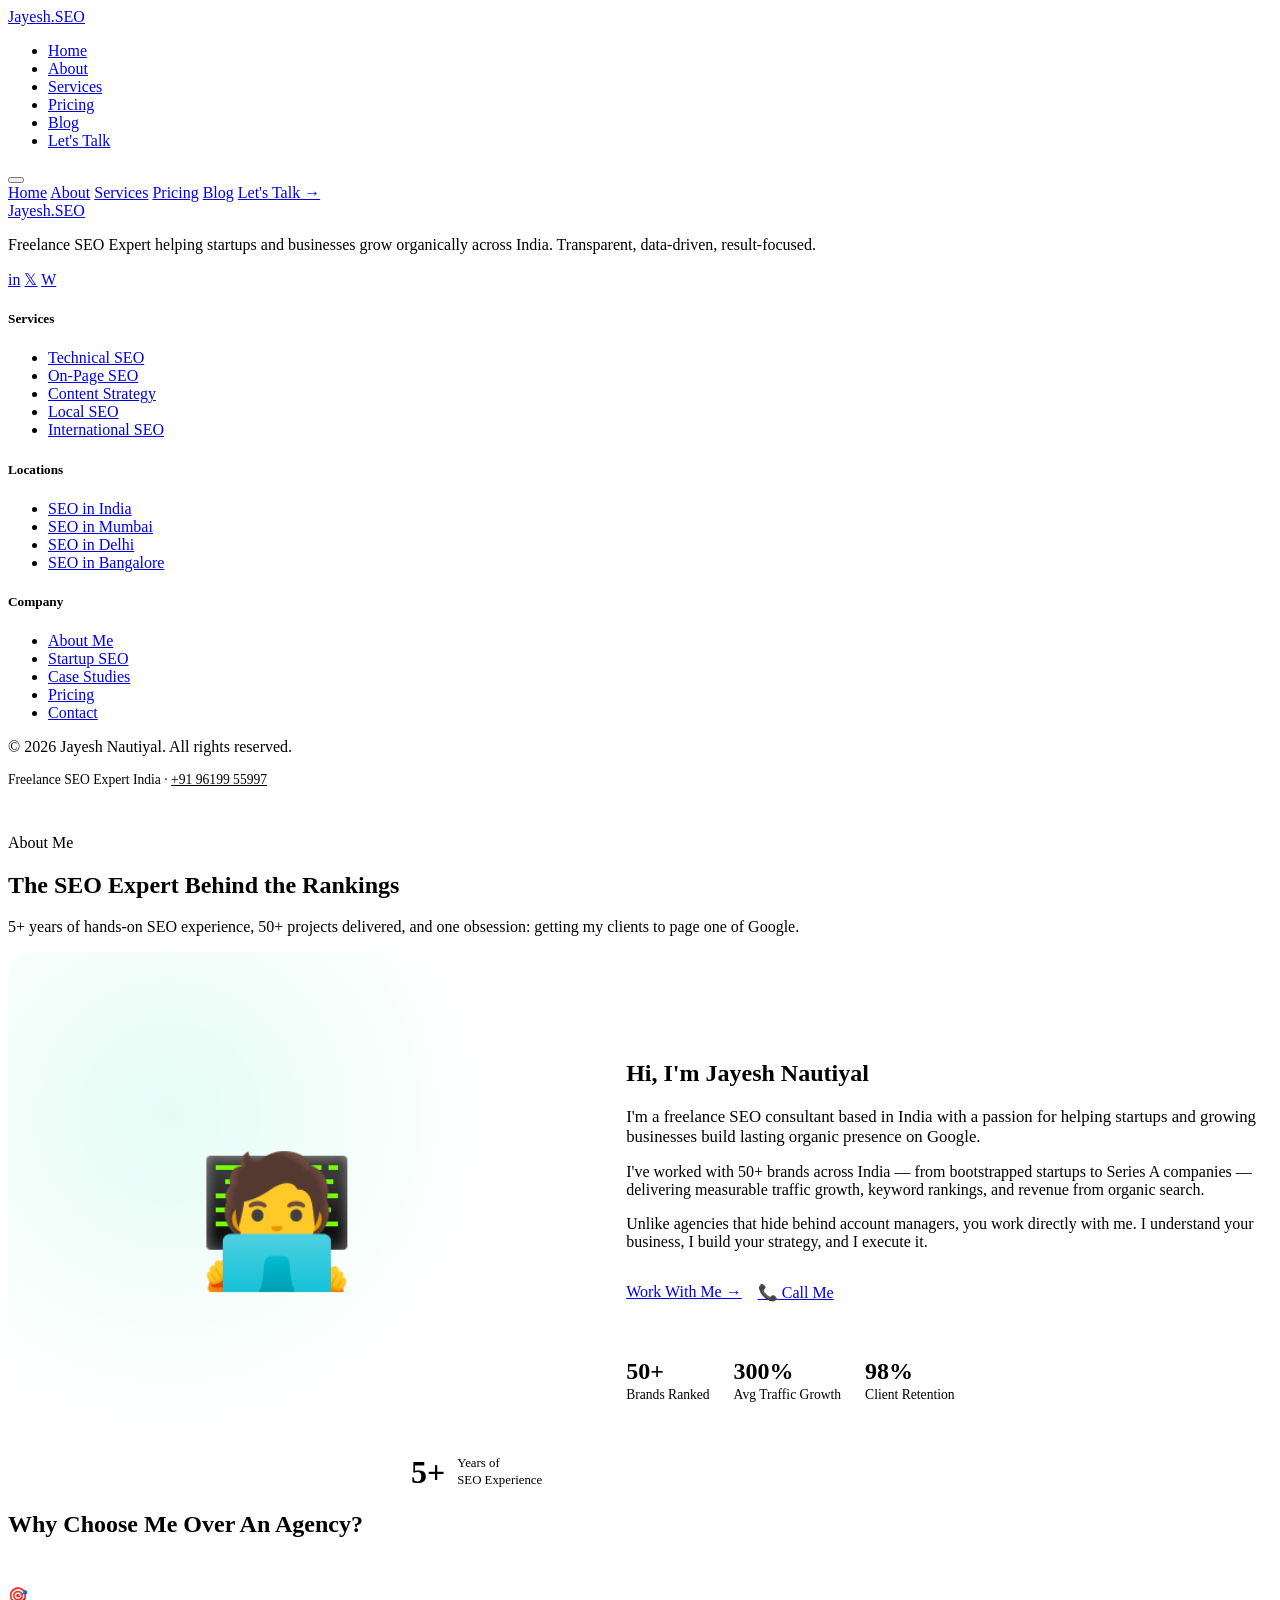
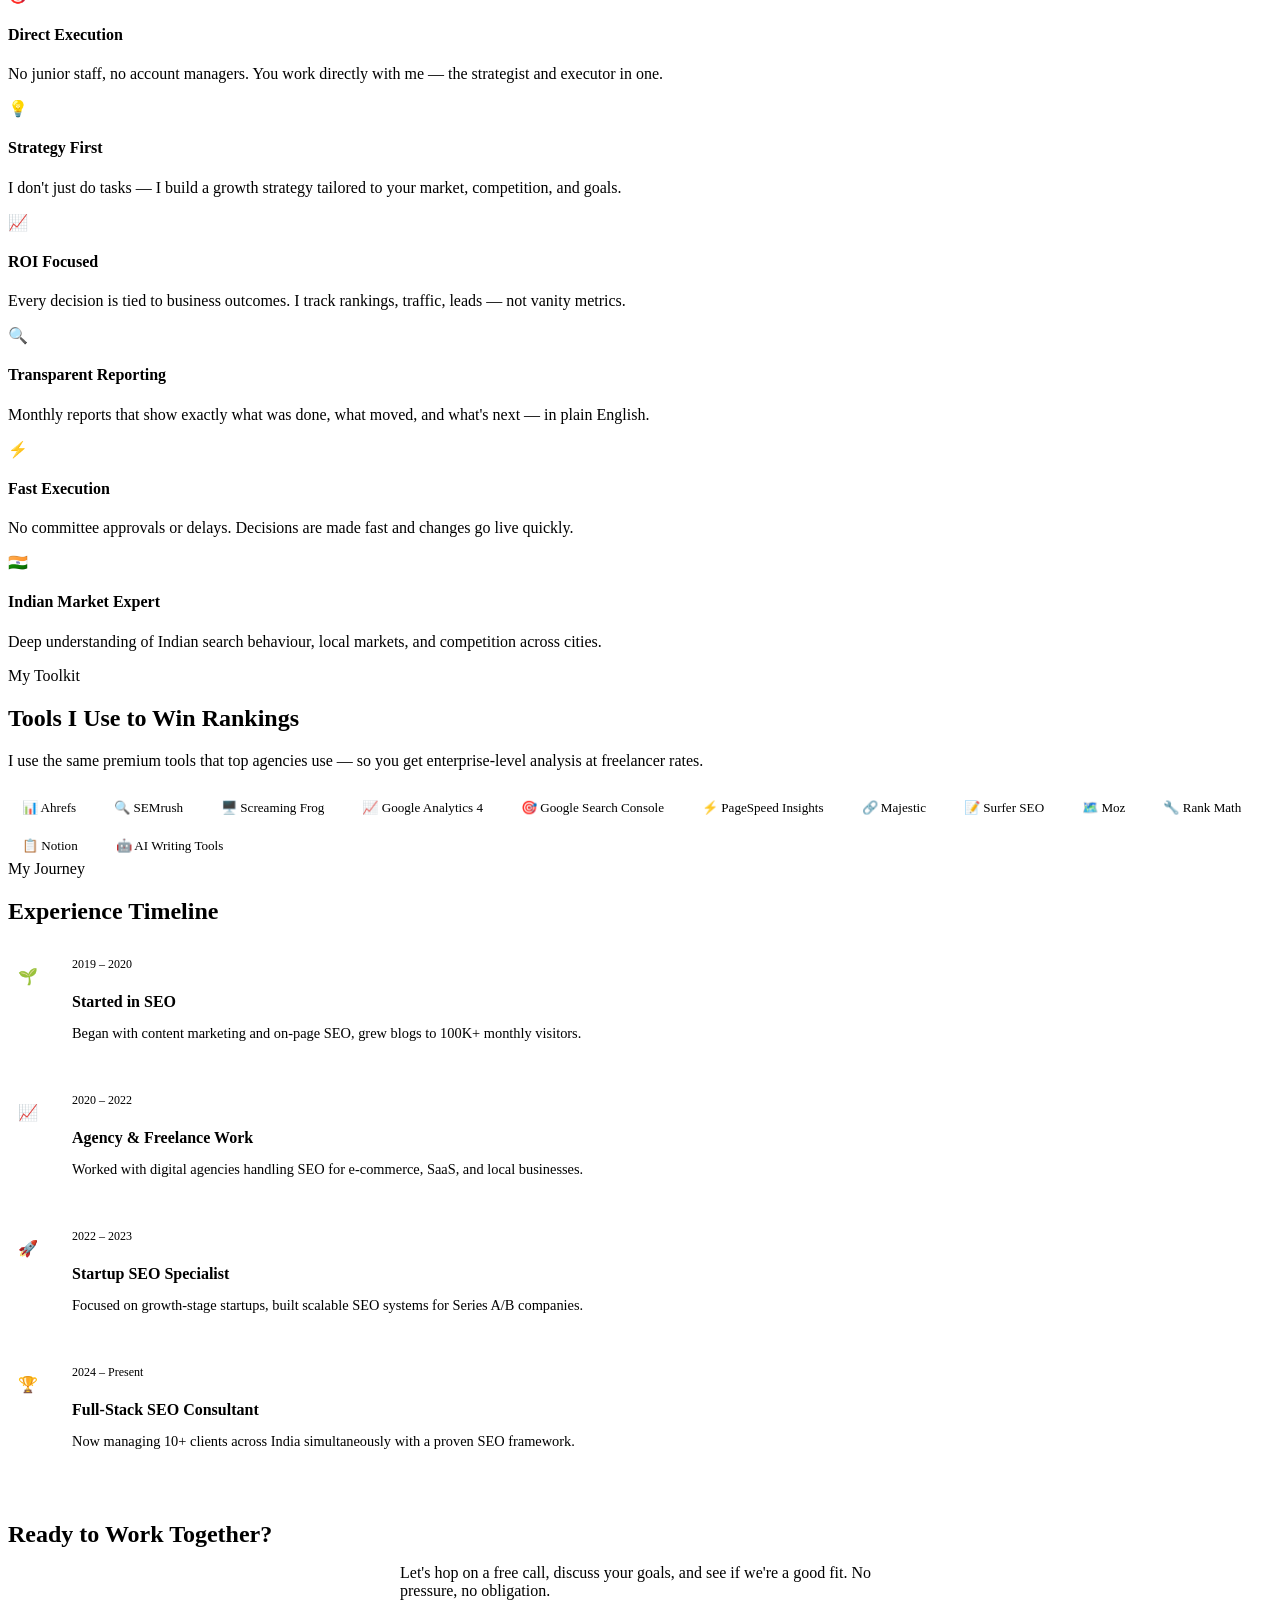
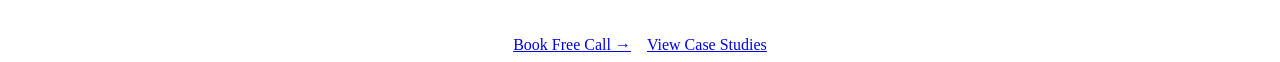
==== about.html @ 2b197820 "Add files via upload" ====
<!DOCTYPE html>
<html lang="en">
<head>
  <meta charset="UTF-8" />
  <meta name="viewport" content="width=device-width, initial-scale=1.0" />
  <title>About Jayesh Nautiyal | Freelance SEO Expert India</title>
  <meta name="description" content="Learn about Jayesh Nautiyal — freelance SEO expert with 5+ years experience helping Indian startups and businesses rank on Google." />
  <link rel="preconnect" href="https://fonts.googleapis.com" />
  <link href="https://fonts.googleapis.com/css2?family=Syne:wght@400;600;700;800&family=DM+Sans:ital,wght@0,300;0,400;0,500;0,600;1,400&family=JetBrains+Mono:wght@400;500&display=swap" rel="stylesheet" />
  <link rel="stylesheet" href="assets/css/style.css" />
  <style>
    .about-grid { display:grid;grid-template-columns:1fr 1.2fr;gap:80px;align-items:center; }
    .avatar-wrapper {
      position:relative;
    }
    .avatar-box {
      width:100%;aspect-ratio:1;
      background:linear-gradient(135deg,var(--bg3),var(--card));
      border:1px solid var(--border);
      border-radius:24px;
      display:flex;align-items:center;justify-content:center;
      font-family:var(--font-display);
      font-size:8rem;
      position:relative;overflow:hidden;
    }
    .avatar-box::before {
      content:'';position:absolute;inset:0;
      background:radial-gradient(ellipse at 30% 30%,rgba(0,229,160,0.1),transparent 60%);
    }
    .avatar-badge {
      position:absolute;bottom:-16px;right:-16px;
      background:var(--card);border:1px solid var(--border);
      border-radius:14px;padding:16px 20px;
      display:flex;align-items:center;gap:12px;
      box-shadow:var(--shadow);
    }
    .avatar-badge .num { font-family:var(--font-display);font-size:2rem;font-weight:800;color:var(--accent); }
    .avatar-badge .lbl { font-size:0.8rem;color:var(--text2);line-height:1.3; }
    .tools-grid { display:flex;flex-wrap:wrap;gap:10px;margin-top:24px; }
    .tool-chip {
      display:flex;align-items:center;gap:6px;
      padding:6px 14px;border:1px solid var(--border);
      border-radius:100px;font-size:0.82rem;color:var(--text2);
      background:var(--card);
      transition:all var(--transition);
    }
    .tool-chip:hover { border-color:var(--accent);color:var(--accent); }
    .timeline { display:flex;flex-direction:column;gap:0; }
    .timeline-item {
      display:flex;gap:24px;padding-bottom:36px;
      position:relative;
    }
    .timeline-item::before {
      content:'';position:absolute;left:19px;top:40px;bottom:0;
      width:1px;background:var(--border);
    }
    .timeline-item:last-child::before { display:none; }
    .timeline-dot {
      width:40px;height:40px;min-width:40px;
      border:2px solid var(--accent);
      border-radius:50%;
      display:flex;align-items:center;justify-content:center;
      background:var(--bg);
      font-size:1rem;
    }
    .timeline-content .year {
      font-family:var(--font-mono);font-size:0.75rem;
      color:var(--accent);margin-bottom:4px;
    }
    .timeline-content h4 { margin-bottom:4px; }
    .timeline-content p { font-size:0.9rem; }
    @media(max-width:768px){
      .about-grid{grid-template-columns:1fr;}
      .avatar-wrapper{max-width:320px;margin:0 auto;}
    }
  </style>
</head>
<body>
<script src="assets/js/layout.js"></script>

<section class="page-hero">
  <div class="container">
    <div class="section-header">
      <div class="badge">About Me</div>
      <h1>The SEO Expert <span class="highlight">Behind the Rankings</span></h1>
      <p>5+ years of hands-on SEO experience, 50+ projects delivered, and one obsession: getting my clients to page one of Google.</p>
    </div>
  </div>
</section>

<section class="section" style="padding-top:0;">
  <div class="container">
    <div class="about-grid">
      <div class="avatar-wrapper fade-up">
        <div class="avatar-box">
          <span style="position:relative;z-index:1;">🧑‍💻</span>
        </div>
        <div class="avatar-badge">
          <div class="num">5+</div>
          <div class="lbl">Years of<br>SEO Experience</div>
        </div>
      </div>
      <div class="fade-up">
        <h2 style="margin-bottom:20px;">Hi, I'm <span class="highlight">Jayesh Nautiyal</span></h2>
        <p style="margin-bottom:16px;font-size:1.05rem;">I'm a freelance SEO consultant based in India with a passion for helping startups and growing businesses build lasting organic presence on Google.</p>
        <p style="margin-bottom:16px;">I've worked with 50+ brands across India — from bootstrapped startups to Series A companies — delivering measurable traffic growth, keyword rankings, and revenue from organic search.</p>
        <p style="margin-bottom:32px;">Unlike agencies that hide behind account managers, you work directly with me. I understand your business, I build your strategy, and I execute it.</p>
        <div style="display:flex;gap:16px;flex-wrap:wrap;margin-bottom:32px;">
          <a href="contact.html" class="btn btn-primary">Work With Me →</a>
          <a href="tel:+919619955997" class="btn btn-outline">📞 Call Me</a>
        </div>
        <div style="display:flex;gap:24px;flex-wrap:wrap;padding-top:24px;border-top:1px solid var(--border);">
          <div><strong style="display:block;font-size:1.5rem;color:var(--accent);">50+</strong><span style="font-size:0.85rem;color:var(--text2);">Brands Ranked</span></div>
          <div><strong style="display:block;font-size:1.5rem;color:var(--accent2);">300%</strong><span style="font-size:0.85rem;color:var(--text2);">Avg Traffic Growth</span></div>
          <div><strong style="display:block;font-size:1.5rem;color:var(--accent3);">98%</strong><span style="font-size:0.85rem;color:var(--text2);">Client Retention</span></div>
        </div>
      </div>
    </div>
  </div>
</section>

<!-- WHY ME -->
<section class="section" style="background:var(--bg2);padding-top:0;">
  <div class="container">
    <div class="section-header fade-up" style="margin-bottom:48px;">
      <h2>Why Choose Me Over <span class="highlight">An Agency?</span></h2>
    </div>
    <div class="grid-3">
      <div class="card fade-up">
        <div class="icon-box">🎯</div>
        <h4>Direct Execution</h4>
        <p>No junior staff, no account managers. You work directly with me — the strategist and executor in one.</p>
      </div>
      <div class="card fade-up">
        <div class="icon-box">💡</div>
        <h4>Strategy First</h4>
        <p>I don't just do tasks — I build a growth strategy tailored to your market, competition, and goals.</p>
      </div>
      <div class="card fade-up">
        <div class="icon-box">📈</div>
        <h4>ROI Focused</h4>
        <p>Every decision is tied to business outcomes. I track rankings, traffic, leads — not vanity metrics.</p>
      </div>
      <div class="card fade-up">
        <div class="icon-box">🔍</div>
        <h4>Transparent Reporting</h4>
        <p>Monthly reports that show exactly what was done, what moved, and what's next — in plain English.</p>
      </div>
      <div class="card fade-up">
        <div class="icon-box">⚡</div>
        <h4>Fast Execution</h4>
        <p>No committee approvals or delays. Decisions are made fast and changes go live quickly.</p>
      </div>
      <div class="card fade-up">
        <div class="icon-box">🇮🇳</div>
        <h4>Indian Market Expert</h4>
        <p>Deep understanding of Indian search behaviour, local markets, and competition across cities.</p>
      </div>
    </div>
  </div>
</section>

<!-- TOOLS -->
<section class="section">
  <div class="container">
    <div class="grid-2" style="gap:80px;align-items:center;">
      <div class="fade-up">
        <div class="badge">My Toolkit</div>
        <h2>Tools I Use to <span class="highlight">Win Rankings</span></h2>
        <p style="margin:20px 0;">I use the same premium tools that top agencies use — so you get enterprise-level analysis at freelancer rates.</p>
        <div class="tools-grid">
          <div class="tool-chip">📊 Ahrefs</div>
          <div class="tool-chip">🔍 SEMrush</div>
          <div class="tool-chip">🖥️ Screaming Frog</div>
          <div class="tool-chip">📈 Google Analytics 4</div>
          <div class="tool-chip">🎯 Google Search Console</div>
          <div class="tool-chip">⚡ PageSpeed Insights</div>
          <div class="tool-chip">🔗 Majestic</div>
          <div class="tool-chip">📝 Surfer SEO</div>
          <div class="tool-chip">🗺️ Moz</div>
          <div class="tool-chip">🔧 Rank Math</div>
          <div class="tool-chip">📋 Notion</div>
          <div class="tool-chip">🤖 AI Writing Tools</div>
        </div>
      </div>
      <div class="fade-up">
        <div class="badge">My Journey</div>
        <h2 style="margin-bottom:32px;">Experience <span class="highlight">Timeline</span></h2>
        <div class="timeline">
          <div class="timeline-item">
            <div class="timeline-dot">🌱</div>
            <div class="timeline-content">
              <div class="year">2019 – 2020</div>
              <h4>Started in SEO</h4>
              <p>Began with content marketing and on-page SEO, grew blogs to 100K+ monthly visitors.</p>
            </div>
          </div>
          <div class="timeline-item">
            <div class="timeline-dot">📈</div>
            <div class="timeline-content">
              <div class="year">2020 – 2022</div>
              <h4>Agency & Freelance Work</h4>
              <p>Worked with digital agencies handling SEO for e-commerce, SaaS, and local businesses.</p>
            </div>
          </div>
          <div class="timeline-item">
            <div class="timeline-dot">🚀</div>
            <div class="timeline-content">
              <div class="year">2022 – 2023</div>
              <h4>Startup SEO Specialist</h4>
              <p>Focused on growth-stage startups, built scalable SEO systems for Series A/B companies.</p>
            </div>
          </div>
          <div class="timeline-item">
            <div class="timeline-dot">🏆</div>
            <div class="timeline-content">
              <div class="year">2024 – Present</div>
              <h4>Full-Stack SEO Consultant</h4>
              <p>Now managing 10+ clients across India simultaneously with a proven SEO framework.</p>
            </div>
          </div>
        </div>
      </div>
    </div>
  </div>
</section>

<!-- CTA -->
<section class="section-sm">
  <div class="container">
    <div class="cta-section fade-up">
      <h2 style="margin-bottom:16px;">Ready to Work <span class="highlight">Together?</span></h2>
      <p style="max-width:480px;margin:0 auto 36px;">Let's hop on a free call, discuss your goals, and see if we're a good fit. No pressure, no obligation.</p>
      <div style="display:flex;gap:16px;justify-content:center;flex-wrap:wrap;">
        <a href="contact.html" class="btn btn-primary">Book Free Call →</a>
        <a href="startups/case-studies.html" class="btn btn-outline">View Case Studies</a>
      </div>
    </div>
  </div>
</section>

<script src="assets/js/main.js"></script>
</body>
</html>
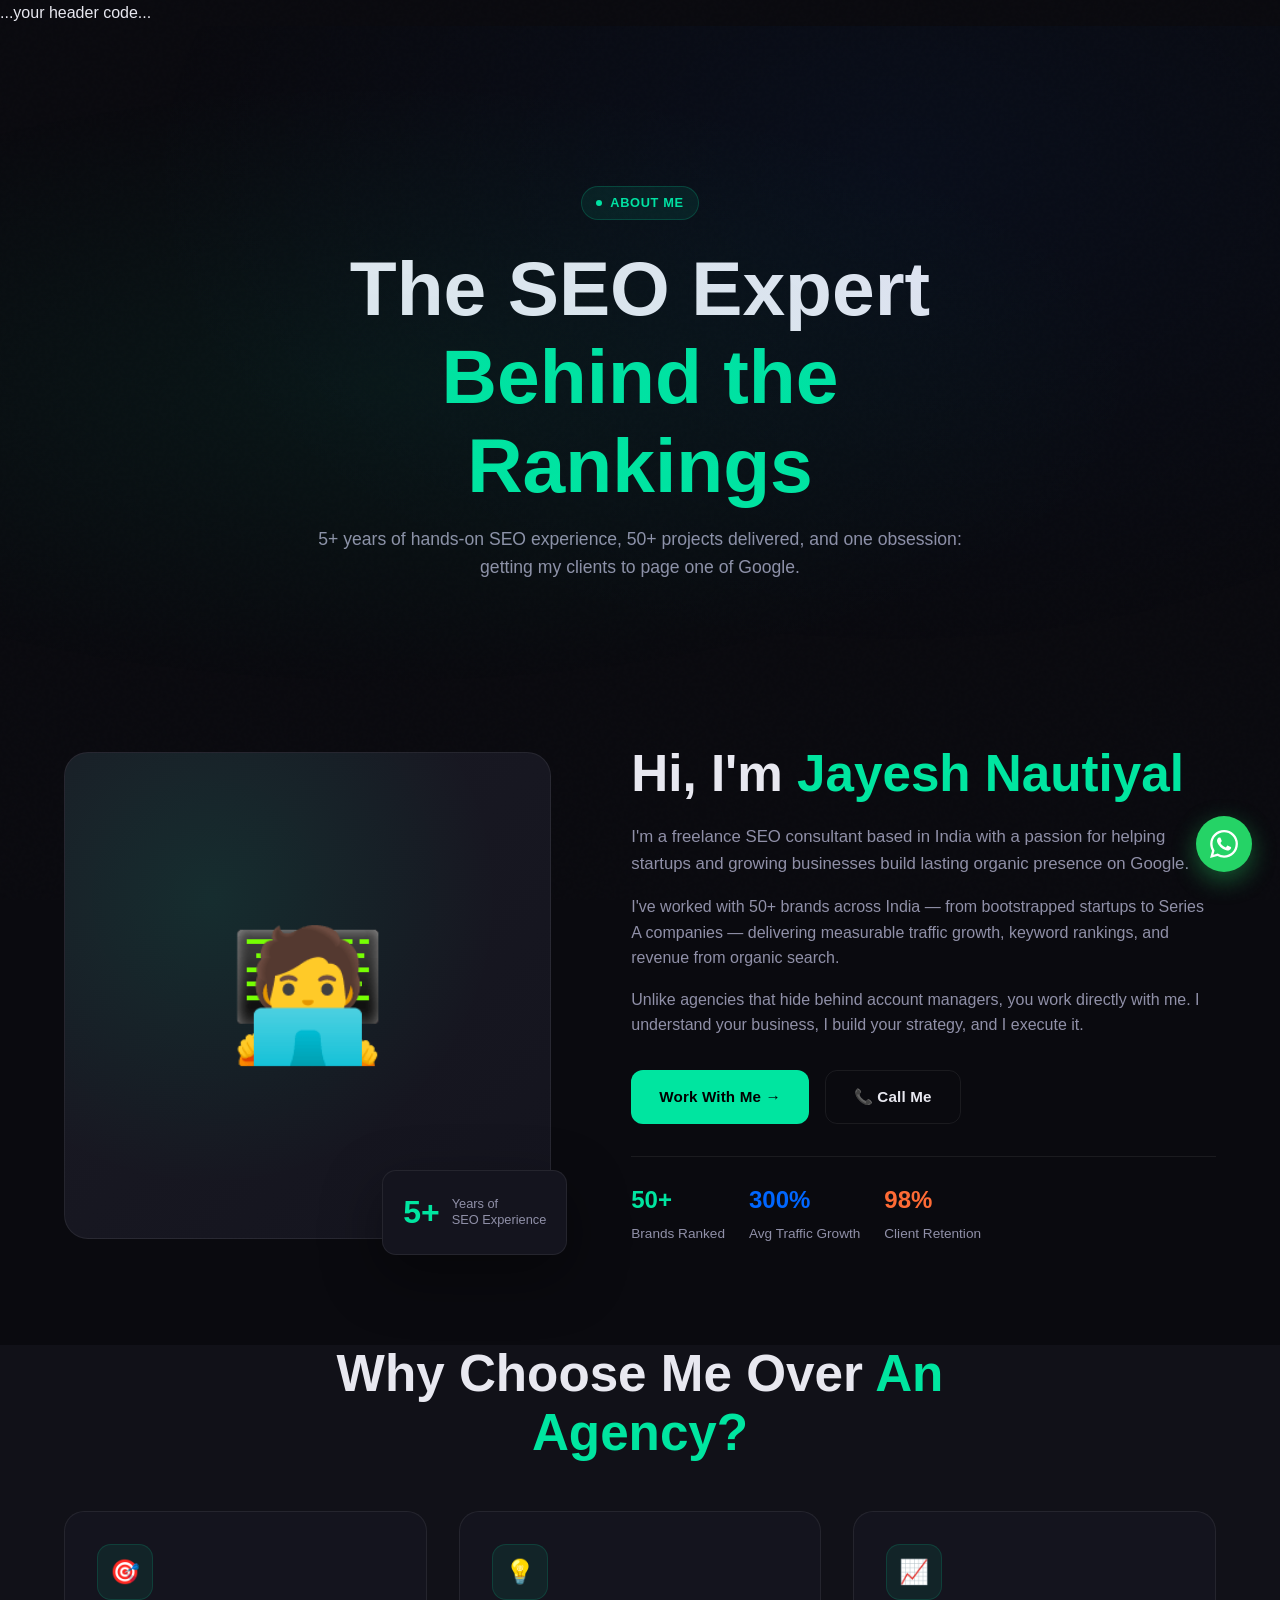
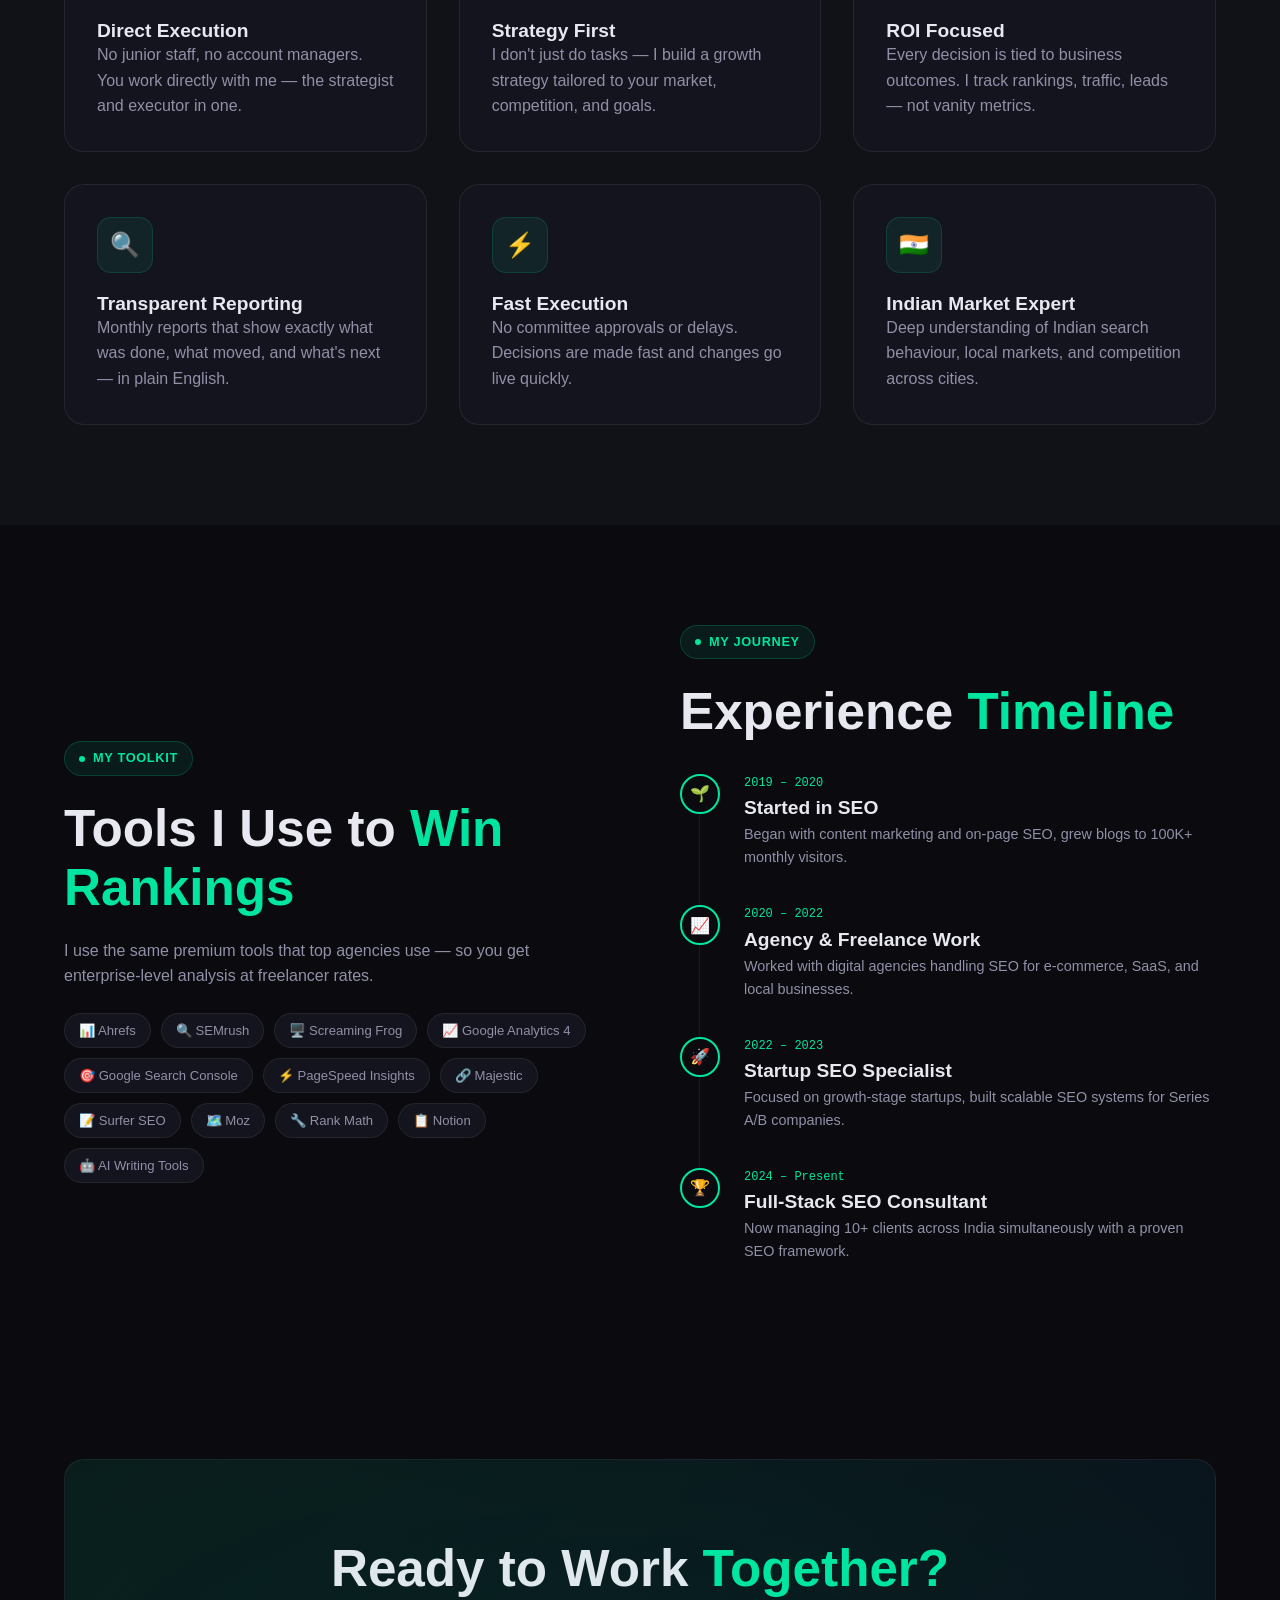
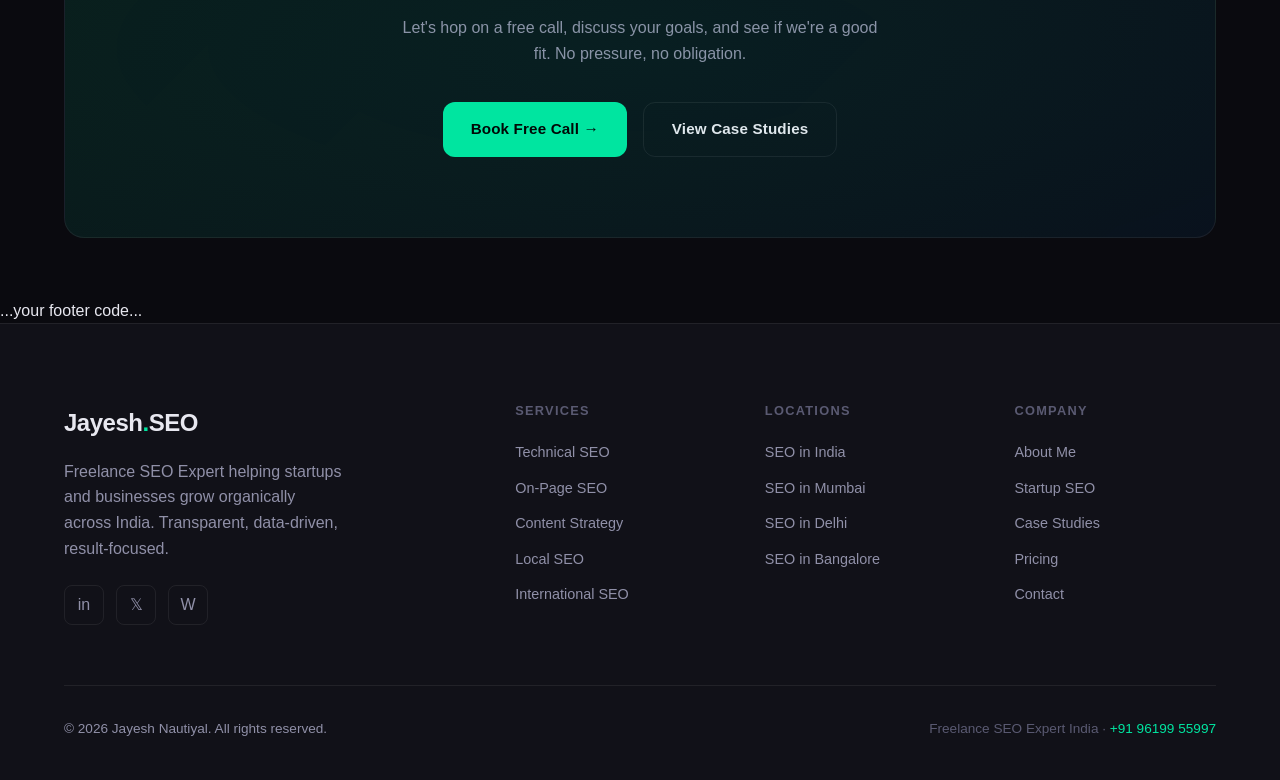
==== commit 6efc31aa: "Update about.html" ====
--- a/about.html
+++ b/about.html
@@ -76,7 +76,7 @@
   </style>
 </head>
 <body>
-<script src="assets/js/layout.js"></script>
+<div id="header"></div>
 
 <section class="page-hero">
   <div class="container">
@@ -239,6 +239,9 @@
   </div>
 </section>
 
-<script src="assets/js/main.js"></script>
+<div id="footer"></div>
+
+<script src="assets/js/layout.js" defer></script>
+<script src="assets/js/main.js" defer></script>
 </body>
-</html>+</html>
--- a/assets/css/style.css
+++ b/assets/css/style.css
@@ -0,0 +1,514 @@
+/* ===== VARIABLES ===== */
+:root {
+  --bg: #0a0a0f;
+  --bg2: #111118;
+  --bg3: #1a1a24;
+  --accent: #00e5a0;
+  --accent2: #0066ff;
+  --accent3: #ff6b35;
+  --text: #e8e8f0;
+  --text2: #9090a8;
+  --text3: #5a5a72;
+  --card: #14141e;
+  --border: rgba(255,255,255,0.07);
+  --glow: rgba(0,229,160,0.15);
+  --font-display: 'Syne', sans-serif;
+  --font-body: 'DM Sans', sans-serif;
+  --font-mono: 'JetBrains Mono', monospace;
+  --radius: 12px;
+  --radius-lg: 20px;
+  --shadow: 0 20px 60px rgba(0,0,0,0.4);
+  --transition: 0.3s cubic-bezier(0.4,0,0.2,1);
+}
+
+/* ===== RESET ===== */
+*, *::before, *::after { box-sizing: border-box; margin: 0; padding: 0; }
+html { scroll-behavior: smooth; font-size: 16px; }
+body {
+  background: var(--bg);
+  color: var(--text);
+  font-family: var(--font-body);
+  line-height: 1.6;
+  overflow-x: hidden;
+}
+a { color: inherit; text-decoration: none; }
+img { max-width: 100%; display: block; }
+ul { list-style: none; }
+button { cursor: pointer; border: none; background: none; font-family: inherit; }
+
+/* ===== TYPOGRAPHY ===== */
+h1,h2,h3,h4,h5 { font-family: var(--font-display); font-weight: 700; line-height: 1.15; }
+h1 { font-size: clamp(2.5rem, 6vw, 5rem); }
+h2 { font-size: clamp(2rem, 4vw, 3.2rem); }
+h3 { font-size: clamp(1.3rem, 2.5vw, 1.8rem); }
+h4 { font-size: 1.2rem; }
+p { color: var(--text2); }
+
+/* ===== LAYOUT ===== */
+.container { max-width: 1200px; margin: 0 auto; padding: 0 24px; }
+.section { padding: 100px 0; }
+.section-sm { padding: 60px 0; }
+
+/* ===== GRID ===== */
+.grid-2 { display: grid; grid-template-columns: repeat(2, 1fr); gap: 32px; }
+.grid-3 { display: grid; grid-template-columns: repeat(3, 1fr); gap: 32px; }
+.grid-4 { display: grid; grid-template-columns: repeat(4, 1fr); gap: 24px; }
+
+/* ===== HEADER / NAV ===== */
+#site-header {
+  position: fixed; top: 0; left: 0; right: 0; z-index: 1000;
+  padding: 0;
+  transition: all var(--transition);
+}
+#site-header.scrolled {
+  background: rgba(10,10,15,0.92);
+  backdrop-filter: blur(20px);
+  border-bottom: 1px solid var(--border);
+}
+.nav-inner {
+  display: flex; align-items: center; justify-content: space-between;
+  height: 72px;
+}
+.logo {
+  font-family: var(--font-display);
+  font-size: 1.5rem;
+  font-weight: 800;
+  letter-spacing: -0.02em;
+}
+.logo span { color: var(--accent); }
+.nav-links {
+  display: flex; align-items: center; gap: 40px;
+}
+.nav-links a {
+  font-size: 0.9rem;
+  font-weight: 500;
+  color: var(--text2);
+  transition: color var(--transition);
+  letter-spacing: 0.02em;
+  text-transform: uppercase;
+}
+.nav-links a:hover, .nav-links a.active { color: var(--accent); }
+.nav-cta {
+  background: var(--accent);
+  color: #000 !important;
+  padding: 10px 22px;
+  border-radius: 8px;
+  font-weight: 700 !important;
+  transition: all var(--transition) !important;
+  text-transform: none !important;
+  letter-spacing: 0 !important;
+}
+.nav-cta:hover { background: #00ffb3 !important; transform: translateY(-1px); }
+
+/* Hamburger */
+.hamburger {
+  display: none;
+  flex-direction: column; gap: 5px;
+  padding: 8px; cursor: pointer;
+}
+.hamburger span {
+  display: block; width: 24px; height: 2px;
+  background: var(--text);
+  transition: all var(--transition);
+  border-radius: 2px;
+}
+.hamburger.open span:nth-child(1) { transform: rotate(45deg) translate(5px,5px); }
+.hamburger.open span:nth-child(2) { opacity: 0; }
+.hamburger.open span:nth-child(3) { transform: rotate(-45deg) translate(5px,-5px); }
+
+.mobile-nav {
+  display: none;
+  position: fixed; top: 72px; left: 0; right: 0;
+  background: rgba(10,10,15,0.98);
+  backdrop-filter: blur(20px);
+  border-bottom: 1px solid var(--border);
+  padding: 24px; z-index: 999;
+  flex-direction: column; gap: 8px;
+}
+.mobile-nav.open { display: flex; }
+.mobile-nav a {
+  padding: 14px 16px;
+  border-radius: var(--radius);
+  font-weight: 500;
+  color: var(--text2);
+  transition: all var(--transition);
+  border: 1px solid transparent;
+}
+.mobile-nav a:hover { color: var(--accent); border-color: var(--border); }
+.mobile-nav .nav-cta { color: #000 !important; border: none !important; text-align: center; }
+
+/* ===== FOOTER ===== */
+#site-footer {
+  background: var(--bg2);
+  border-top: 1px solid var(--border);
+  padding: 80px 0 40px;
+}
+.footer-grid {
+  display: grid;
+  grid-template-columns: 2fr 1fr 1fr 1fr;
+  gap: 48px;
+  margin-bottom: 60px;
+}
+.footer-brand p { margin: 16px 0 24px; max-width: 280px; }
+.footer-social { display: flex; gap: 12px; }
+.footer-social a {
+  width: 40px; height: 40px;
+  border: 1px solid var(--border);
+  border-radius: 8px;
+  display: flex; align-items: center; justify-content: center;
+  color: var(--text2);
+  font-size: 1rem;
+  transition: all var(--transition);
+}
+.footer-social a:hover { border-color: var(--accent); color: var(--accent); }
+.footer-col h5 {
+  font-family: var(--font-body);
+  font-size: 0.8rem;
+  font-weight: 700;
+  letter-spacing: 0.1em;
+  text-transform: uppercase;
+  color: var(--text3);
+  margin-bottom: 20px;
+}
+.footer-col ul { display: flex; flex-direction: column; gap: 10px; }
+.footer-col ul li a {
+  color: var(--text2);
+  font-size: 0.9rem;
+  transition: color var(--transition);
+}
+.footer-col ul li a:hover { color: var(--accent); }
+.footer-bottom {
+  border-top: 1px solid var(--border);
+  padding-top: 32px;
+  display: flex; align-items: center; justify-content: space-between;
+}
+.footer-bottom p { font-size: 0.85rem; }
+
+/* ===== BUTTONS ===== */
+.btn {
+  display: inline-flex; align-items: center; gap: 8px;
+  padding: 14px 28px;
+  border-radius: var(--radius);
+  font-weight: 600;
+  font-size: 0.95rem;
+  transition: all var(--transition);
+  letter-spacing: 0.01em;
+  cursor: pointer;
+}
+.btn-primary {
+  background: var(--accent);
+  color: #000;
+}
+.btn-primary:hover { background: #00ffb3; transform: translateY(-2px); box-shadow: 0 8px 30px rgba(0,229,160,0.3); }
+.btn-outline {
+  border: 1px solid var(--border);
+  color: var(--text);
+  background: transparent;
+}
+.btn-outline:hover { border-color: var(--accent); color: var(--accent); }
+.btn-ghost { color: var(--accent); padding: 14px 0; }
+.btn-ghost:hover { gap: 14px; }
+
+/* ===== BADGE ===== */
+.badge {
+  display: inline-flex; align-items: center; gap: 8px;
+  padding: 6px 14px;
+  background: rgba(0,229,160,0.08);
+  border: 1px solid rgba(0,229,160,0.2);
+  border-radius: 100px;
+  font-size: 0.8rem;
+  font-weight: 600;
+  color: var(--accent);
+  letter-spacing: 0.05em;
+  text-transform: uppercase;
+  margin-bottom: 24px;
+}
+.badge::before { content: ''; width: 6px; height: 6px; background: var(--accent); border-radius: 50%; animation: pulse 2s infinite; }
+@keyframes pulse { 0%,100%{opacity:1}50%{opacity:0.3} }
+
+/* ===== CARDS ===== */
+.card {
+  background: var(--card);
+  border: 1px solid var(--border);
+  border-radius: var(--radius-lg);
+  padding: 32px;
+  transition: all var(--transition);
+}
+.card:hover { border-color: rgba(0,229,160,0.2); transform: translateY(-4px); box-shadow: 0 20px 60px rgba(0,0,0,0.3); }
+
+/* ===== SECTION HEADER ===== */
+.section-header { text-align: center; max-width: 700px; margin: 0 auto 64px; }
+.section-header p { margin-top: 16px; font-size: 1.1rem; }
+
+/* ===== STAT BOX ===== */
+.stat-box { text-align: center; }
+.stat-number {
+  font-family: var(--font-display);
+  font-size: clamp(2.5rem, 5vw, 4rem);
+  font-weight: 800;
+  color: var(--accent);
+  line-height: 1;
+}
+.stat-label { font-size: 0.9rem; color: var(--text2); margin-top: 8px; }
+
+/* ===== HERO BASE ===== */
+.page-hero {
+  padding: 160px 0 100px;
+  position: relative;
+  overflow: hidden;
+}
+.page-hero::before {
+  content: '';
+  position: absolute; top: 0; left: 0; right: 0; bottom: 0;
+  background: radial-gradient(ellipse at 30% 50%, rgba(0,229,160,0.06) 0%, transparent 60%),
+              radial-gradient(ellipse at 70% 20%, rgba(0,102,255,0.05) 0%, transparent 60%);
+}
+
+/* ===== NOISE TEXTURE ===== */
+body::before {
+  content: '';
+  position: fixed; top: 0; left: 0; right: 0; bottom: 0;
+  background-image: url("data:image/svg+xml,%3Csvg viewBox='0 0 256 256' xmlns='http://www.w3.org/2000/svg'%3E%3Cfilter id='noise'%3E%3CfeTurbulence type='fractalNoise' baseFrequency='0.9' numOctaves='4' stitchTiles='stitch'/%3E%3C/filter%3E%3Crect width='100%25' height='100%25' filter='url(%23noise)' opacity='0.03'/%3E%3C/svg%3E");
+  pointer-events: none; z-index: 0; opacity: 0.4;
+}
+
+/* ===== DIVIDER ===== */
+.divider { height: 1px; background: var(--border); margin: 0; }
+
+/* ===== TAG ===== */
+.tag {
+  display: inline-block;
+  padding: 4px 12px;
+  background: rgba(0,102,255,0.1);
+  border: 1px solid rgba(0,102,255,0.2);
+  border-radius: 100px;
+  font-size: 0.75rem;
+  color: var(--accent2);
+  font-weight: 600;
+}
+
+/* ===== FAQ ===== */
+.faq-item {
+  border: 1px solid var(--border);
+  border-radius: var(--radius);
+  overflow: hidden;
+  margin-bottom: 12px;
+}
+.faq-question {
+  padding: 20px 24px;
+  font-weight: 600;
+  cursor: pointer;
+  display: flex; justify-content: space-between; align-items: center;
+  color: var(--text);
+  transition: background var(--transition);
+  font-family: var(--font-display);
+}
+.faq-question:hover { background: var(--bg3); }
+.faq-arrow { color: var(--accent); font-size: 1.2rem; transition: transform var(--transition); }
+.faq-item.open .faq-arrow { transform: rotate(45deg); }
+.faq-answer { padding: 0 24px; max-height: 0; overflow: hidden; transition: all var(--transition); }
+.faq-item.open .faq-answer { max-height: 300px; padding: 0 24px 20px; }
+
+/* ===== FORM ===== */
+.form-group { margin-bottom: 20px; }
+.form-group label {
+  display: block;
+  font-size: 0.85rem;
+  font-weight: 600;
+  color: var(--text2);
+  margin-bottom: 8px;
+  letter-spacing: 0.05em;
+  text-transform: uppercase;
+}
+.form-control {
+  width: 100%;
+  background: var(--bg3);
+  border: 1px solid var(--border);
+  border-radius: var(--radius);
+  padding: 14px 18px;
+  color: var(--text);
+  font-family: var(--font-body);
+  font-size: 0.95rem;
+  transition: all var(--transition);
+  outline: none;
+}
+.form-control:focus { border-color: var(--accent); box-shadow: 0 0 0 3px rgba(0,229,160,0.1); }
+.form-control::placeholder { color: var(--text3); }
+textarea.form-control { resize: vertical; min-height: 140px; }
+select.form-control { appearance: none; cursor: pointer; }
+
+/* ===== WHATSAPP FLOAT ===== */
+.whatsapp-float {
+  position: fixed; bottom: 28px; right: 28px; z-index: 999;
+  width: 56px; height: 56px;
+  background: #25d366;
+  border-radius: 50%;
+  display: flex; align-items: center; justify-content: center;
+  box-shadow: 0 8px 24px rgba(37,211,102,0.4);
+  transition: all var(--transition);
+  font-size: 1.5rem;
+}
+.whatsapp-float:hover { transform: scale(1.1); box-shadow: 0 12px 32px rgba(37,211,102,0.5); }
+
+/* ===== PROCESS STEPS ===== */
+.steps { display: flex; flex-direction: column; gap: 24px; }
+.step {
+  display: flex; gap: 24px; align-items: flex-start;
+  background: var(--card);
+  border: 1px solid var(--border);
+  border-radius: var(--radius-lg);
+  padding: 28px;
+  transition: all var(--transition);
+}
+.step:hover { border-color: rgba(0,229,160,0.2); }
+.step-num {
+  width: 48px; height: 48px; min-width: 48px;
+  background: var(--accent);
+  color: #000;
+  border-radius: 12px;
+  display: flex; align-items: center; justify-content: center;
+  font-family: var(--font-display);
+  font-weight: 800;
+  font-size: 1.1rem;
+}
+.step-content h4 { margin-bottom: 8px; }
+
+/* ===== TESTIMONIAL ===== */
+.testimonial-card {
+  background: var(--card);
+  border: 1px solid var(--border);
+  border-radius: var(--radius-lg);
+  padding: 32px;
+}
+.testimonial-text { font-size: 1.05rem; color: var(--text); font-style: italic; margin-bottom: 24px; line-height: 1.7; }
+.testimonial-author { display: flex; align-items: center; gap: 14px; }
+.author-avatar {
+  width: 48px; height: 48px;
+  border-radius: 50%;
+  background: linear-gradient(135deg, var(--accent), var(--accent2));
+  display: flex; align-items: center; justify-content: center;
+  font-family: var(--font-display);
+  font-weight: 800;
+  color: #000;
+  font-size: 1.1rem;
+}
+.author-info strong { display: block; }
+.author-info span { font-size: 0.85rem; color: var(--text2); }
+.stars { color: #ffd700; font-size: 0.9rem; margin-bottom: 4px; }
+
+/* ===== CTA SECTION ===== */
+.cta-section {
+  background: linear-gradient(135deg, rgba(0,229,160,0.08), rgba(0,102,255,0.05));
+  border: 1px solid var(--border);
+  border-radius: var(--radius-lg);
+  padding: 80px 60px;
+  text-align: center;
+  position: relative;
+  overflow: hidden;
+}
+.cta-section::before {
+  content: '';
+  position: absolute; top: -50%; left: -50%;
+  width: 200%; height: 200%;
+  background: radial-gradient(ellipse at center, rgba(0,229,160,0.05) 0%, transparent 70%);
+}
+
+/* ===== PRICING CARD ===== */
+.pricing-card {
+  background: var(--card);
+  border: 1px solid var(--border);
+  border-radius: var(--radius-lg);
+  padding: 40px 32px;
+  transition: all var(--transition);
+  position: relative;
+}
+.pricing-card.featured {
+  border-color: var(--accent);
+  box-shadow: 0 0 60px rgba(0,229,160,0.1);
+}
+.pricing-badge {
+  position: absolute; top: -12px; left: 50%; transform: translateX(-50%);
+  background: var(--accent);
+  color: #000;
+  font-size: 0.75rem;
+  font-weight: 700;
+  padding: 4px 16px;
+  border-radius: 100px;
+  letter-spacing: 0.05em;
+  text-transform: uppercase;
+}
+.pricing-price {
+  font-family: var(--font-display);
+  font-size: 3rem;
+  font-weight: 800;
+  color: var(--text);
+  margin: 16px 0 4px;
+}
+.pricing-price span { font-size: 1.2rem; font-weight: 400; color: var(--text2); }
+.pricing-period { color: var(--text2); font-size: 0.9rem; margin-bottom: 28px; }
+.pricing-features { margin-bottom: 32px; display: flex; flex-direction: column; gap: 12px; }
+.pricing-feature {
+  display: flex; align-items: center; gap: 10px;
+  font-size: 0.9rem; color: var(--text2);
+}
+.pricing-feature .check { color: var(--accent); font-size: 1rem; }
+.pricing-feature .cross { color: var(--text3); }
+
+/* ===== MARQUEE ===== */
+.marquee-section { overflow: hidden; padding: 24px 0; border-top: 1px solid var(--border); border-bottom: 1px solid var(--border); }
+.marquee-track {
+  display: flex; gap: 48px; animation: marquee 20s linear infinite; width: max-content;
+}
+.marquee-track:hover { animation-play-state: paused; }
+@keyframes marquee { from{transform:translateX(0)} to{transform:translateX(-50%)} }
+.marquee-item {
+  display: flex; align-items: center; gap: 10px;
+  font-family: var(--font-mono);
+  font-size: 0.85rem;
+  color: var(--text3);
+  white-space: nowrap;
+}
+.marquee-item::before { content: '●'; color: var(--accent); font-size: 0.5rem; }
+
+/* ===== ICON BOX ===== */
+.icon-box {
+  width: 56px; height: 56px;
+  background: rgba(0,229,160,0.08);
+  border: 1px solid rgba(0,229,160,0.15);
+  border-radius: 14px;
+  display: flex; align-items: center; justify-content: center;
+  font-size: 1.5rem;
+  margin-bottom: 20px;
+}
+
+/* ===== HIGHLIGHT TEXT ===== */
+.highlight { color: var(--accent); }
+.highlight-blue { color: var(--accent2); }
+.highlight-orange { color: var(--accent3); }
+
+/* ===== ANIMATIONS ===== */
+.fade-up {
+  opacity: 0;
+  transform: translateY(32px);
+  transition: opacity 0.6s ease, transform 0.6s ease;
+}
+.fade-up.visible { opacity: 1; transform: translateY(0); }
+
+/* ===== RESPONSIVE ===== */
+@media (max-width: 1024px) {
+  .grid-4 { grid-template-columns: repeat(2, 1fr); }
+  .footer-grid { grid-template-columns: 1fr 1fr; }
+}
+@media (max-width: 768px) {
+  .nav-links { display: none; }
+  .hamburger { display: flex; }
+  .grid-2, .grid-3, .grid-4 { grid-template-columns: 1fr; }
+  .section { padding: 70px 0; }
+  .footer-grid { grid-template-columns: 1fr; gap: 32px; }
+  .footer-bottom { flex-direction: column; gap: 12px; text-align: center; }
+  .cta-section { padding: 48px 24px; }
+}
+@media (max-width: 480px) {
+  .container { padding: 0 16px; }
+  h1 { font-size: 2.2rem; }
+}
